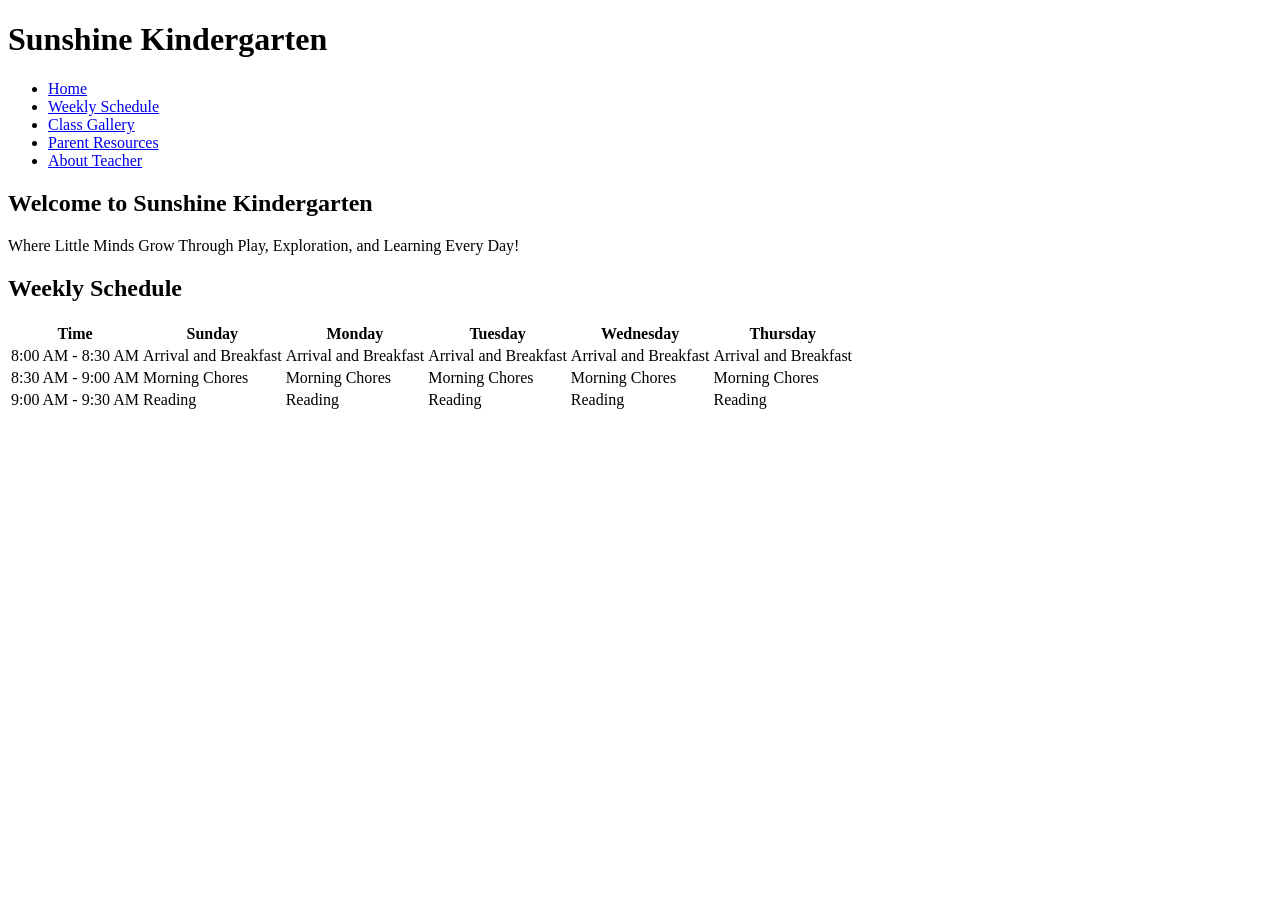
==== index.html @ 7338441d "weekly Schedule 2" ====
<!DOCTYPE html>
<html lang="en">
    <head>
        <meta charset="UTF-8">
        <meta name="viewport" content="width=device-width, initial-scale=1.0">
        <title>Sunshine Kindergarten</title>
        <link rel="stylesheet" href="styles.css">
    </head>
    <body>

        <!--Header-->
        <header>
            <h1>Sunshine Kindergarten</h1>
            <nav>
                <ul>
                    <li><a href="#">Home</a></li>
                    <li><a href="#">Weekly Schedule</a></li>
                    <li><a href="#">Class Gallery</a></li>
                    <li><a href="#">Parent Resources</a></li>
                    <li><a href="#">About Teacher</a></li>
                </ul>
            </nav>
        </header>

        <!--Main content-->
        <main>
            <!--Welcome Section-->
            <section id="welcome">
                <h2>Welcome to Sunshine Kindergarten</h2>
                <p>Where Little Minds Grow Through Play, Exploration, and Learning Every Day!</p>
            </section>
            <!--Weekly Schedule Section-->
            <section id="schedule">
                <h2>Weekly Schedule</h2>
                <table>
                    <tr>
                        <th>Time</th>
                        <th>Sunday</th>
                        <th>Monday</th>
                        <th>Tuesday</th>
                        <th>Wednesday</th>
                        <th>Thursday</th>
                    </tr>
                    <tr>
                        <td>8:00 AM - 8:30 AM</td>
                        <td>Arrival and Breakfast</td>
                        <td>Arrival and Breakfast</td>
                        <td>Arrival and Breakfast</td>
                        <td>Arrival and Breakfast</td>
                        <td>Arrival and Breakfast</td>
                    </tr>
                    <tr>
                        <td>8:30 AM - 9:00 AM</td>
                        <td>Morning Chores</td>
                        <td>Morning Chores</td>
                        <td>Morning Chores</td>
                        <td>Morning Chores</td>
                        <td>Morning Chores</td>
                    </tr>
                    <tr>
                        <td>9:00 AM - 9:30 AM</td>
                        <td>Reading</td>
                        <td>Reading</td>
                        <td>Reading</td>
                        <td>Reading</td>
                        <td>Reading</td>
                    </tr>
                        
                </table>
            </section>
        </main>

    </body>
</html>
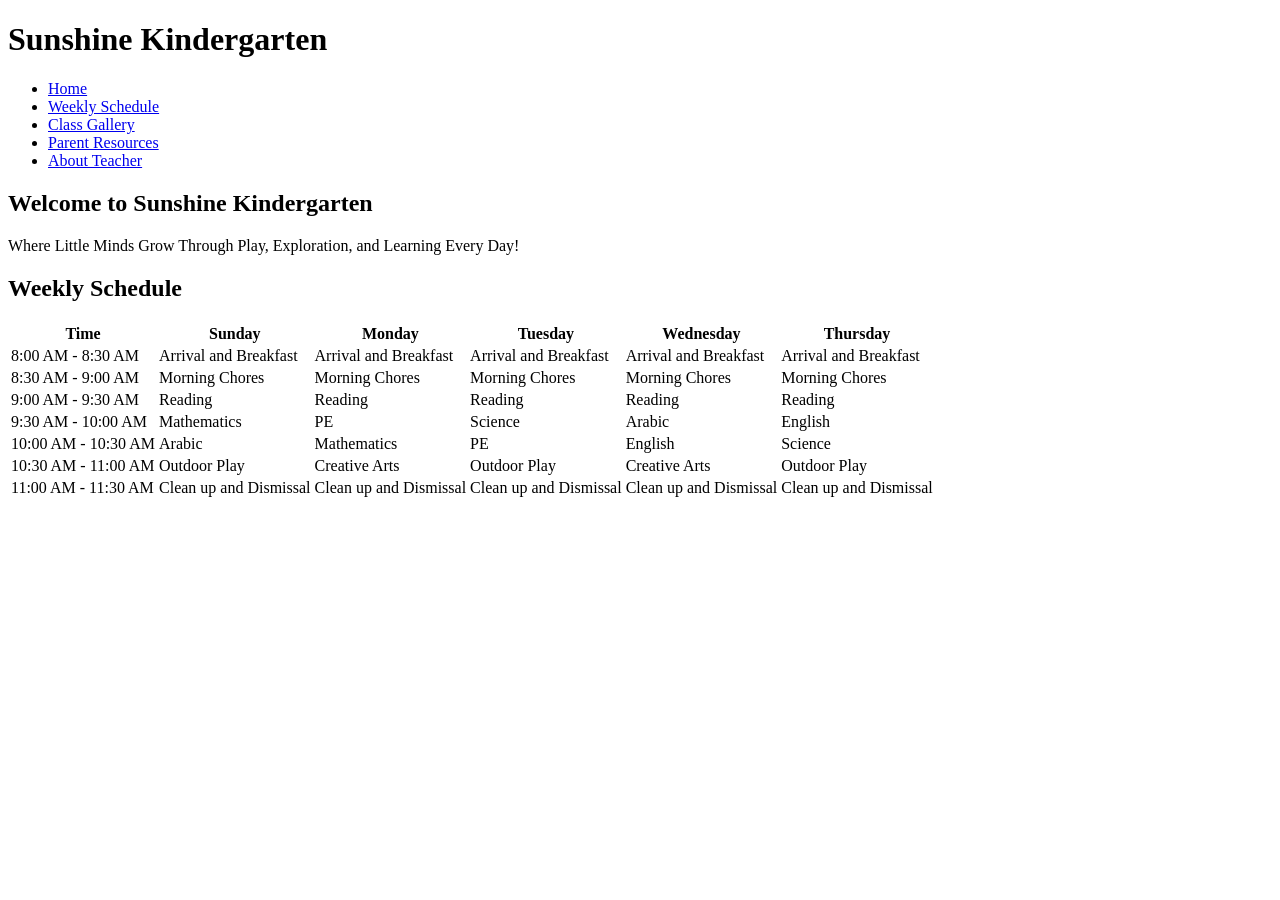
==== commit 56fcbb52: "weekly schedule 3" ====
--- a/index.html
+++ b/index.html
@@ -65,7 +65,38 @@
                         <td>Reading</td>
                         <td>Reading</td>
                     </tr>
-                        
+                    <tr>
+                        <td>9:30 AM - 10:00 AM</td>
+                        <td>Mathematics</td>
+                        <td>PE</td>
+                        <td>Science</td>
+                        <td>Arabic</td>
+                        <td>English</td>    
+                    </tr>
+                    <tr>
+                        <td>10:00 AM - 10:30 AM</td>
+                        <td>Arabic</td>
+                        <td>Mathematics</td>
+                        <td>PE</td>
+                        <td>English</td>
+                        <td>Science</td>
+                    </tr>
+                    <tr>
+                        <td>10:30 AM - 11:00 AM</td>
+                        <td>Outdoor Play</td>
+                        <td>Creative Arts</td>
+                        <td>Outdoor Play</td>
+                        <td>Creative Arts</td>
+                        <td>Outdoor Play</td>
+                    </tr>
+                    <tr>
+                        <td>11:00 AM - 11:30 AM</td>
+                        <td>Clean up and Dismissal</td>
+                        <td>Clean up and Dismissal</td>
+                        <td>Clean up and Dismissal</td>
+                        <td>Clean up and Dismissal</td>
+                        <td>Clean up and Dismissal</td>
+                    </tr>        
                 </table>
             </section>
         </main>
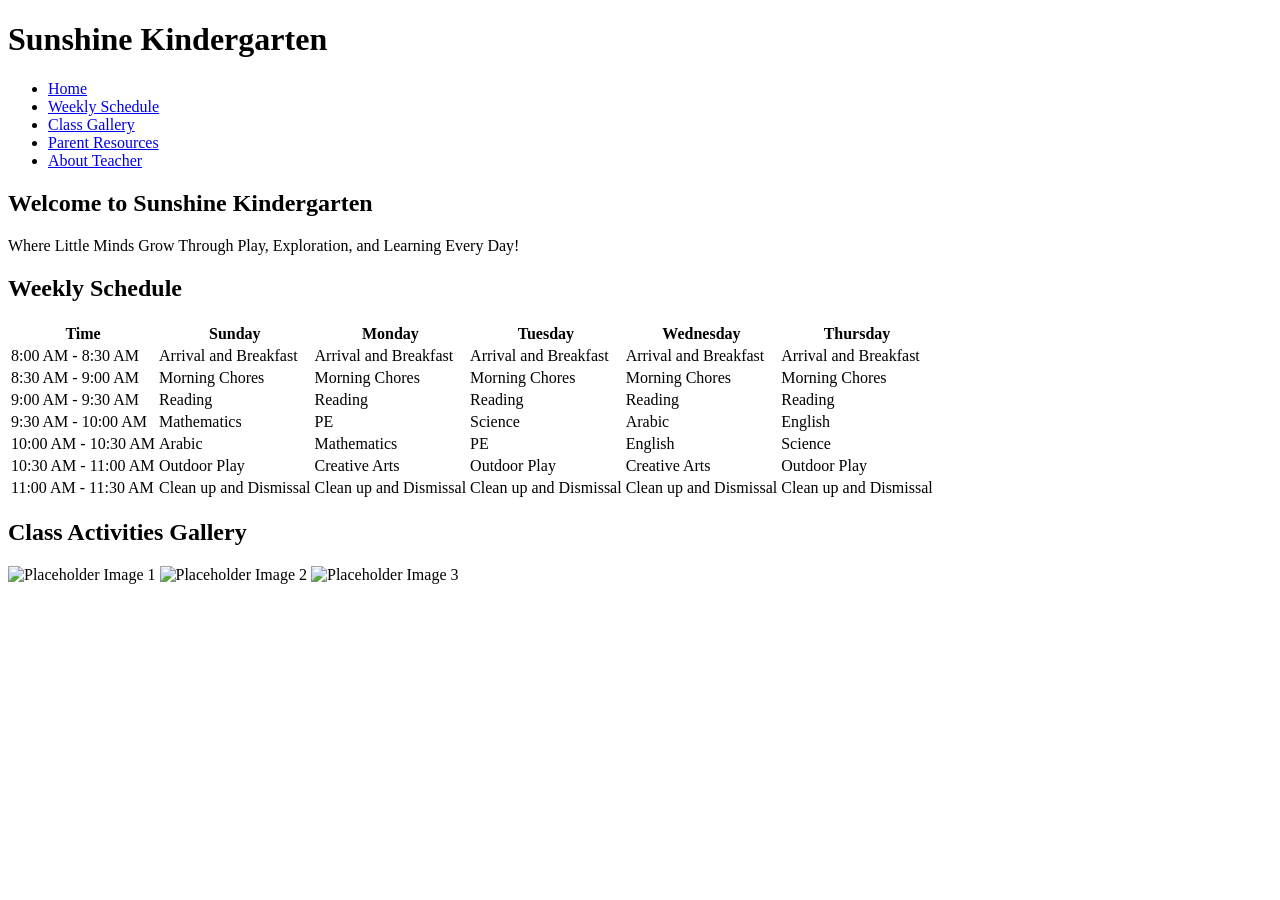
==== commit 733e498d: "Class Gallery Section" ====
--- a/index.html
+++ b/index.html
@@ -99,6 +99,16 @@
                     </tr>        
                 </table>
             </section>
+
+            <!--Class Gallery Section-->
+            <section id="gallery">
+                <h2>Class Activities Gallery</h2>
+                <div class="gallery">
+                    <img src="https://cdn-icons-png.flaticon.com/512/7230/7230495.png" alt="Placeholder Image 1">
+                    <img src="https://cdn-icons-png.flaticon.com/512/7230/7230495.png" alt="Placeholder Image 2">
+                    <img src="https://cdn-icons-png.flaticon.com/512/7230/7230495.png" alt="Placeholder Image 3">
+                </div>
+            </section>
         </main>
 
     </body>
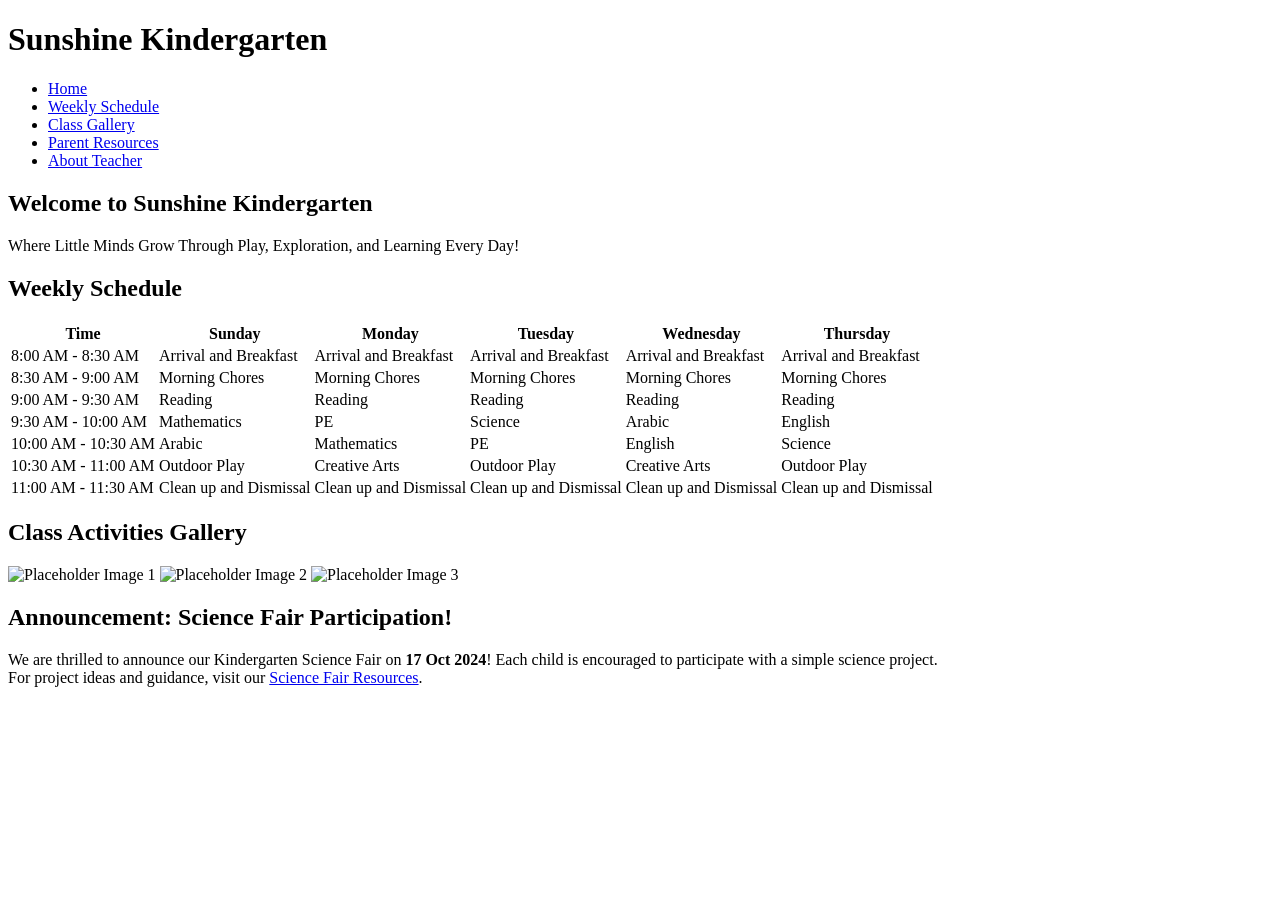
==== commit 071c548f: "Announcements Section" ====
--- a/index.html
+++ b/index.html
@@ -109,6 +109,15 @@
                     <img src="https://cdn-icons-png.flaticon.com/512/7230/7230495.png" alt="Placeholder Image 3">
                 </div>
             </section>
+
+            <!--Announcements Section-->
+        <section id="announcements">
+            <h2>Announcement: Science Fair Participation!</h2>
+            <p>We are thrilled to announce our Kindergarten Science Fair on <strong>17 Oct 2024</strong>! Each child is encouraged to participate with a simple science project.
+                <br>
+                For project ideas and guidance, visit our <a href="#">Science Fair Resources</a>.
+            </p>
+        </section>
         </main>
 
     </body>
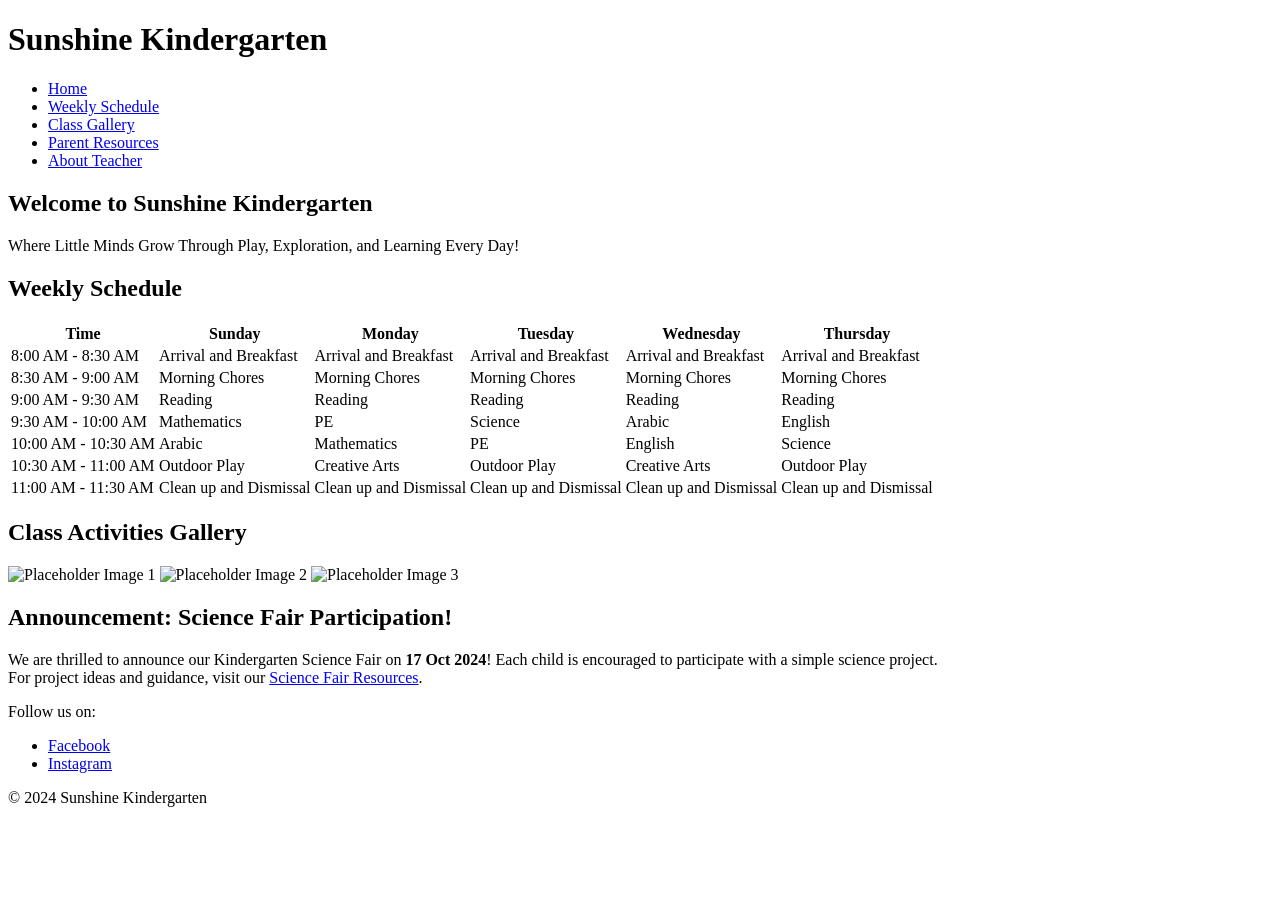
==== commit 7abf7297: "Footer" ====
--- a/index.html
+++ b/index.html
@@ -120,5 +120,15 @@
         </section>
         </main>
 
+        <!--Footer-->
+        <footer>
+            <p>Follow us on:</p>
+            <ul>
+                <li><a href="#">Facebook</a></li>
+                <li><a href="#">Instagram</a></li>
+            </ul>
+            <p>&copy; 2024 Sunshine Kindergarten</p>
+        </footer>
+
     </body>
 </html>
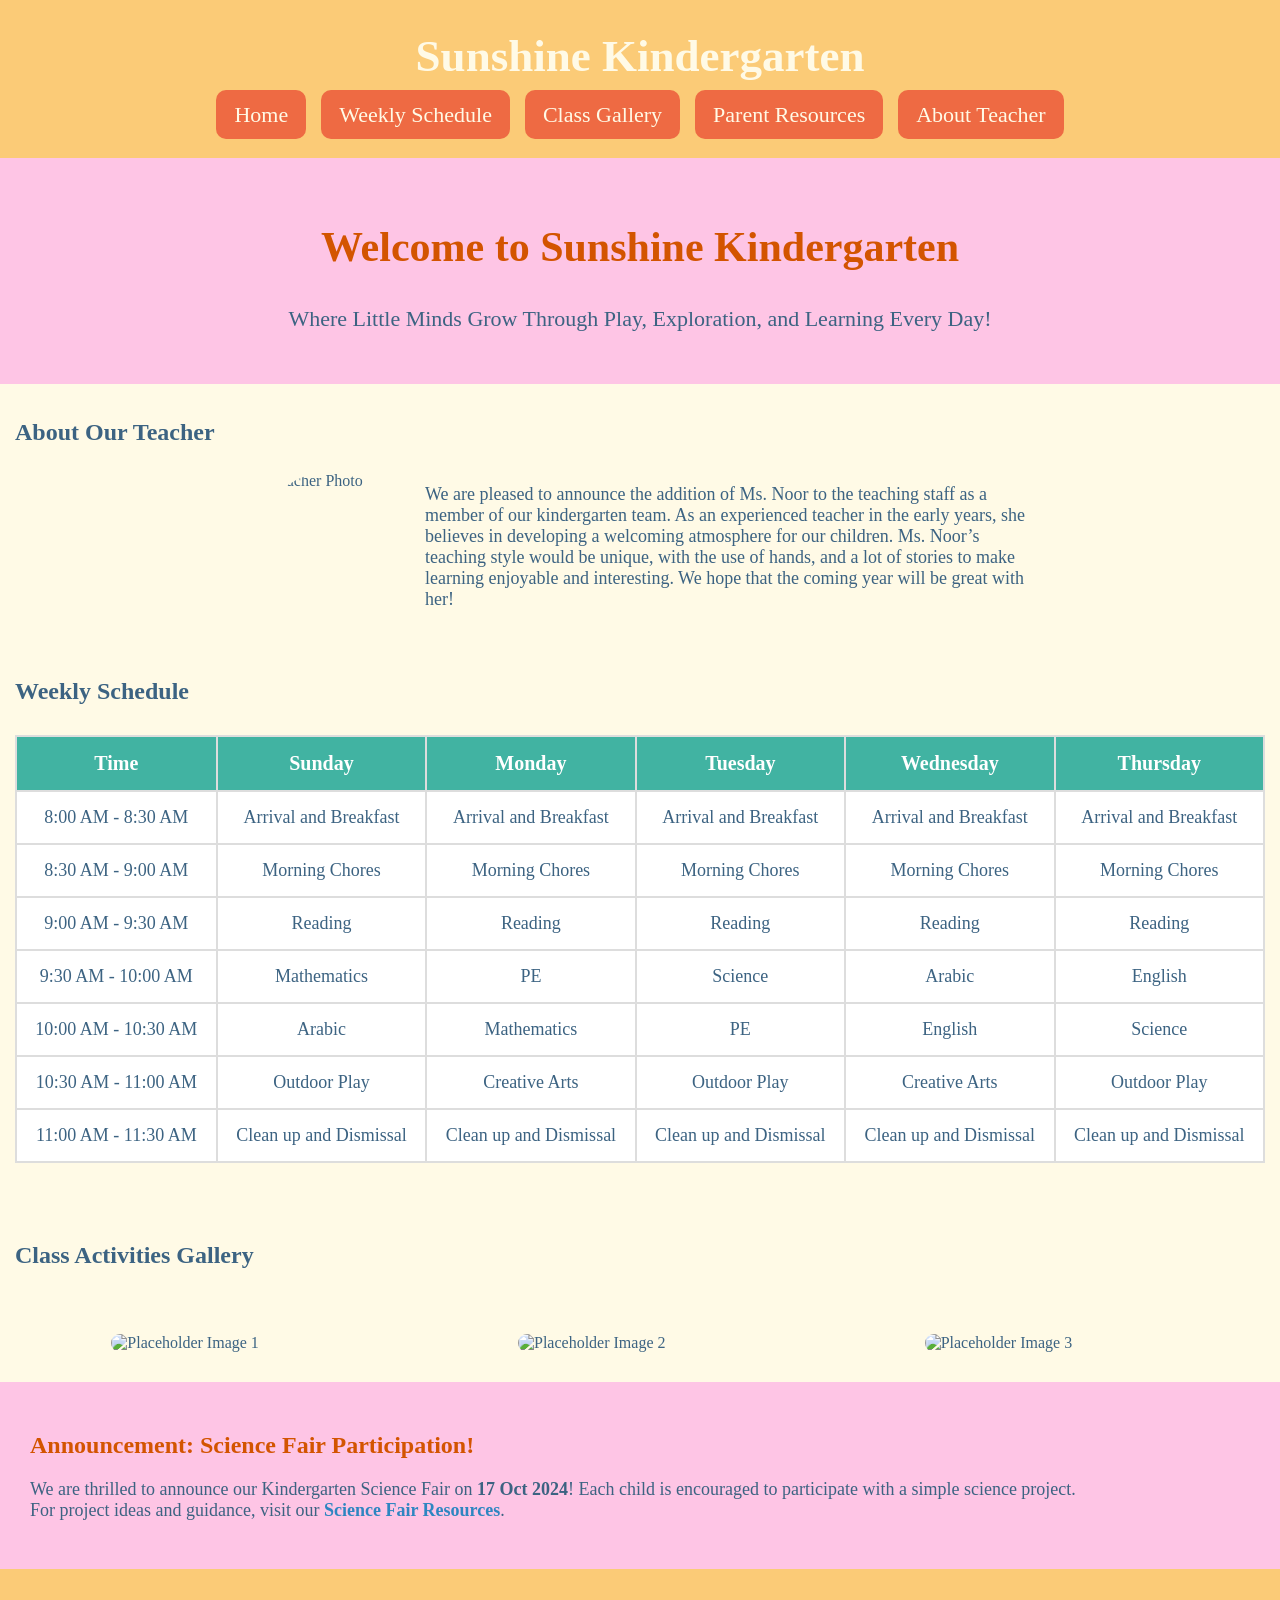
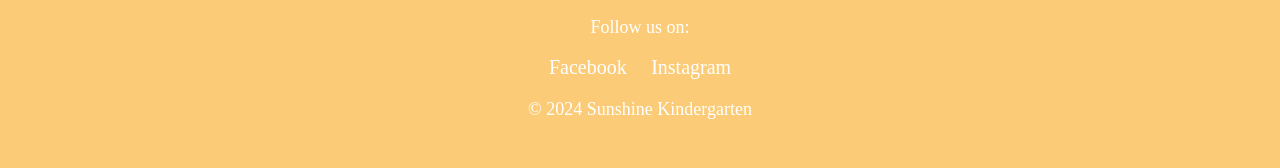
==== commit 38fed883: "About Teacher Section" ====
--- a/index.html
+++ b/index.html
@@ -29,6 +29,18 @@
                 <h2>Welcome to Sunshine Kindergarten</h2>
                 <p>Where Little Minds Grow Through Play, Exploration, and Learning Every Day!</p>
             </section>
+
+            <!--About Teacher Section-->
+            <section id="about-teacher">
+                <h2>About Our Teacher</h2>
+                <div class="teacher-info">
+                    <img src="https://i0.wp.com/www.calvary.edu/wp-content/uploads/2016/08/person-placeholder.jpg" alt="Teacher Photo" class="teacher-photo">
+                    <p>
+                        We are pleased to announce the addition of Ms. Noor to the teaching staff as a member of our kindergarten team. As an experienced teacher in the early years, she believes in developing a welcoming atmosphere for our children. Ms. Noor’s teaching style would be unique, with the use of hands, and a lot of stories to make learning enjoyable and interesting. We hope that the coming year will be great with her!
+                    </p>
+                </div>
+            </section>
+
             <!--Weekly Schedule Section-->
             <section id="schedule">
                 <h2>Weekly Schedule</h2>
@@ -109,7 +121,7 @@
                     <img src="https://cdn-icons-png.flaticon.com/512/7230/7230495.png" alt="Placeholder Image 3">
                 </div>
             </section>
-
+            
             <!--Announcements Section-->
         <section id="announcements">
             <h2>Announcement: Science Fair Participation!</h2>
@@ -119,6 +131,7 @@
             </p>
         </section>
         </main>
+
 
         <!--Footer-->
         <footer>
--- a/styles.css
+++ b/styles.css
@@ -0,0 +1,191 @@
+/* General Styles */
+body {
+    font-family: 'Comic Sans MS';
+    background-color: #fffae6;
+    color: #3c6382;
+    margin: 0;
+    padding: 0;
+}
+
+/* Header Styles */
+header {
+    background-color:#FBCB77;
+    padding: 30px;
+    text-align: center;
+}
+
+header h1 {
+    font-size: 45px;
+    color: #fffae6;
+    margin: 0;
+}
+
+nav ul {
+    list-style-type: none; 
+    padding: 0;
+    margin: 20px 0 0;
+}
+
+nav ul {
+    list-style-type: none;
+    display: flex;
+    gap: 15px;
+    justify-content: center;
+}
+
+nav ul li a {
+    font-size: 22px;
+    text-decoration: none;
+    color: #fffae6;
+    padding: 12px 18px;
+    background-color: #EE6A43;
+    border-radius: 10px;
+}
+
+nav ul li a:hover {
+    background-color: #C70039;
+}
+
+/* Welcome Section */
+section#welcome {
+    background-color: #FEC5E5;
+    padding: 30px;
+    text-align: center;
+}
+
+section#welcome h2 {
+    font-size: 42px;
+    color: #D35400;
+}
+
+section#gallery h2 {
+    padding: 15px;
+}
+
+section#welcome p {
+    font-size: 22px;
+    color: #3c6382;
+}
+
+/* About Teacher Section */
+section#about-teacher {
+    padding: 15px;
+}
+
+.teacher-info {
+    display: flex;
+    align-items: center;
+    justify-content: center;
+    gap: 20px;
+    margin-top: 20px;
+}
+
+.teacher-photo {
+    width: 150px;
+    height: 150px;
+    border-radius: 50%;
+}
+
+.teacher-info p {
+    font-size: 18px;
+    color: #3c6382;
+    max-width: 600px;
+    text-align: left;
+}
+
+
+/* Weekly Schedule Table */
+section#schedule {
+    padding: 15px ;
+}
+
+table {
+    border-collapse: collapse;
+    width: 100%;
+    margin: 30px 0 ;
+    font-size: 18px;
+}
+
+table th, table td {
+    border: 2px solid #ddd;
+    padding: 15px;
+    text-align: center;
+}
+
+table th {
+    background-color: #41B3A2;
+    color: white;
+    font-size: 20px;
+}
+
+table td {
+    background-color: #fff;
+}
+
+/* Gallery Section */
+
+.gallery {
+    padding: 30px;
+    display: flex;
+    justify-content: space-around;
+}
+
+.gallery img {
+    width: 20%;
+    border-radius: 10px;
+}
+
+/* Announcements Section */
+section#announcements {
+    background-color: #FEC5E5;
+    padding: 30px;
+}
+
+section#announcements h2 {
+    color: #D35400;
+}
+
+section#announcements p {
+    font-size: 18px;
+}
+
+section#announcements p a {
+    color: #2E86C1;
+    text-decoration: none;
+    font-weight: bold;
+}
+
+section#announcements p a:hover {
+    text-decoration: underline;
+    color: #2980B9;
+}
+
+/* Footer */
+footer {
+    background-color: #FBCB77;
+    color: white;
+    text-align: center;
+    padding: 30px;
+    font-size: 18px;
+}
+
+footer ul {
+    list-style-type: none;
+    padding: 0;
+    margin-bottom: 20px;
+}
+
+footer ul li {
+    display: inline;
+    margin: 10px;
+}
+
+footer ul li a {
+    color: white;
+    text-decoration: none;
+    font-size: 20px;
+}
+
+footer ul li a:hover {
+    text-decoration: underline;
+}
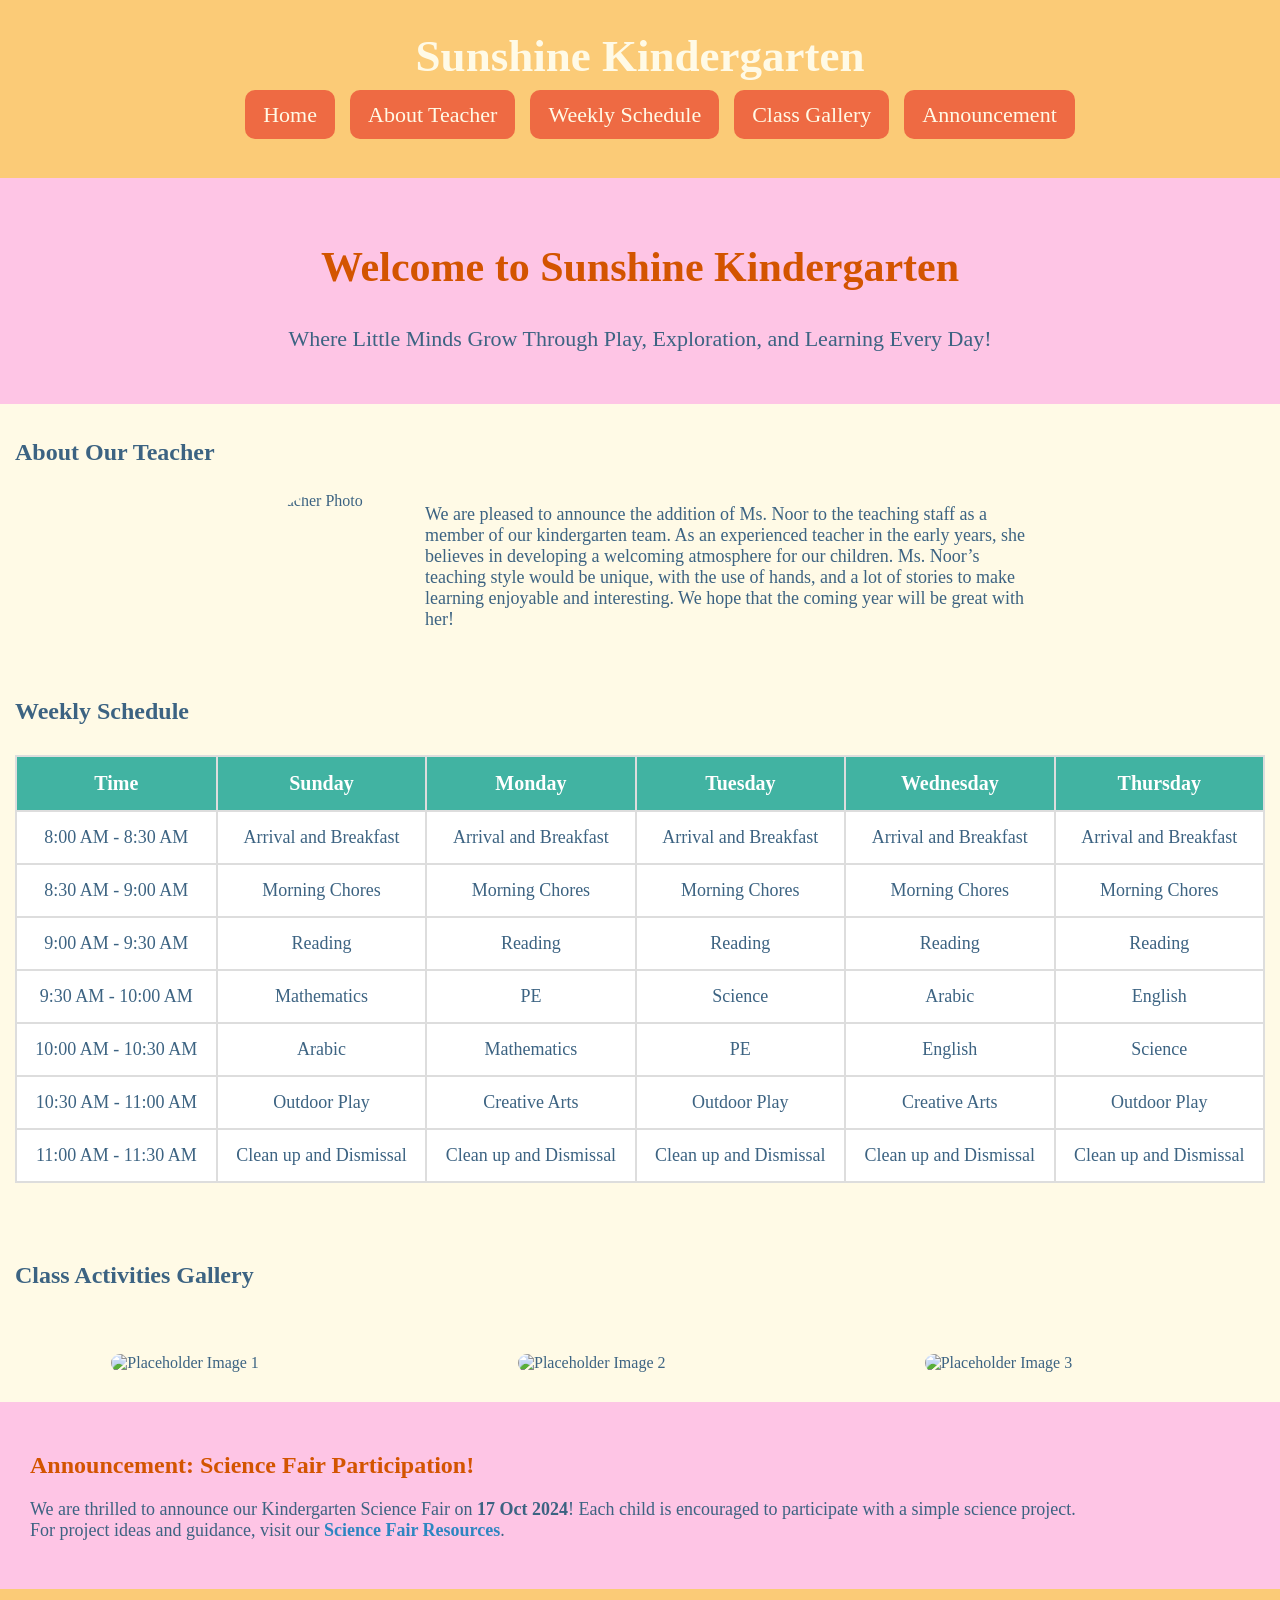
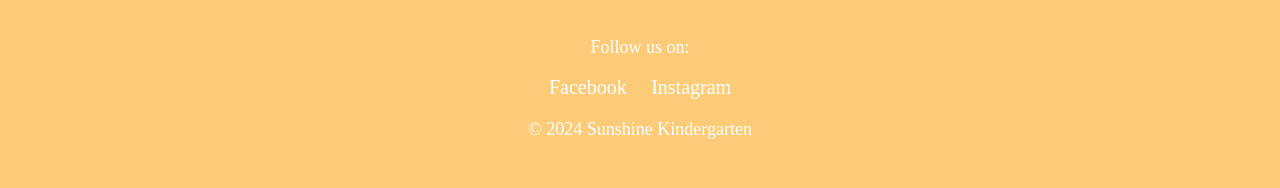
==== commit ac5b7a23: "nav adjusments" ====
--- a/index.html
+++ b/index.html
@@ -14,10 +14,10 @@
             <nav>
                 <ul>
                     <li><a href="#">Home</a></li>
+                    <li><a href="#">About Teacher</a></li>
                     <li><a href="#">Weekly Schedule</a></li>
                     <li><a href="#">Class Gallery</a></li>
-                    <li><a href="#">Parent Resources</a></li>
-                    <li><a href="#">About Teacher</a></li>
+                    <li><a href="#">Announcement</a></li>
                 </ul>
             </nav>
         </header>
--- a/styles.css
+++ b/styles.css
@@ -1,4 +1,9 @@
 /* General Styles */
+
+*{
+    box-sizing: border-box;
+}
+
 body {
     font-family: 'Comic Sans MS';
     background-color: #fffae6;
@@ -20,7 +25,7 @@
     margin: 0;
 }
 
-nav ul {
+nav {
     list-style-type: none; 
     padding: 0;
     margin: 20px 0 0;
@@ -29,6 +34,10 @@
 nav ul {
     list-style-type: none;
     display: flex;
+    flex-wrap: wrap;
+    flex: 1 1 auto;
+    margin: 20px;
+    min-width: 100px;
     gap: 15px;
     justify-content: center;
 }
@@ -56,6 +65,7 @@
 section#welcome h2 {
     font-size: 42px;
     color: #D35400;
+    width: 100%;
 }
 
 section#gallery h2 {
@@ -189,3 +199,56 @@
 footer ul li a:hover {
     text-decoration: underline;
 }
+
+/* Responsive Style for both mobile and desktop views */ 
+@media (max-width:768px) {
+    header h1 {
+        font-size: 36px;
+    }
+
+    nav ul li a {
+        font-size: 0.7rem;
+        padding: 10px 15px;
+    }
+
+    section#welcome h2 {
+        font-size: 0.7rem;
+    }
+
+    section#welcome p {
+        font-size: 18px;
+    }
+
+    .teacher-info {
+        flex-direction: column;
+    }
+
+    .gallery img {
+        width: 45%;
+        max-width: 120px;
+    }
+
+    nav ul {
+        flex-direction: column;
+        align-items: center;
+        gap: 10px;
+    }
+
+    nav ul li {
+        width: 100%;
+        text-align: center;
+    }
+
+    table th, table td {
+        font-size: 0.7rem;
+        font-size: 0.3rem;
+    }
+}
+
+@media (max-width: 480px) {
+    
+    table th, table td {
+        font-size: 0.5rem;
+        font-size: 0.3rem;
+    }
+}
